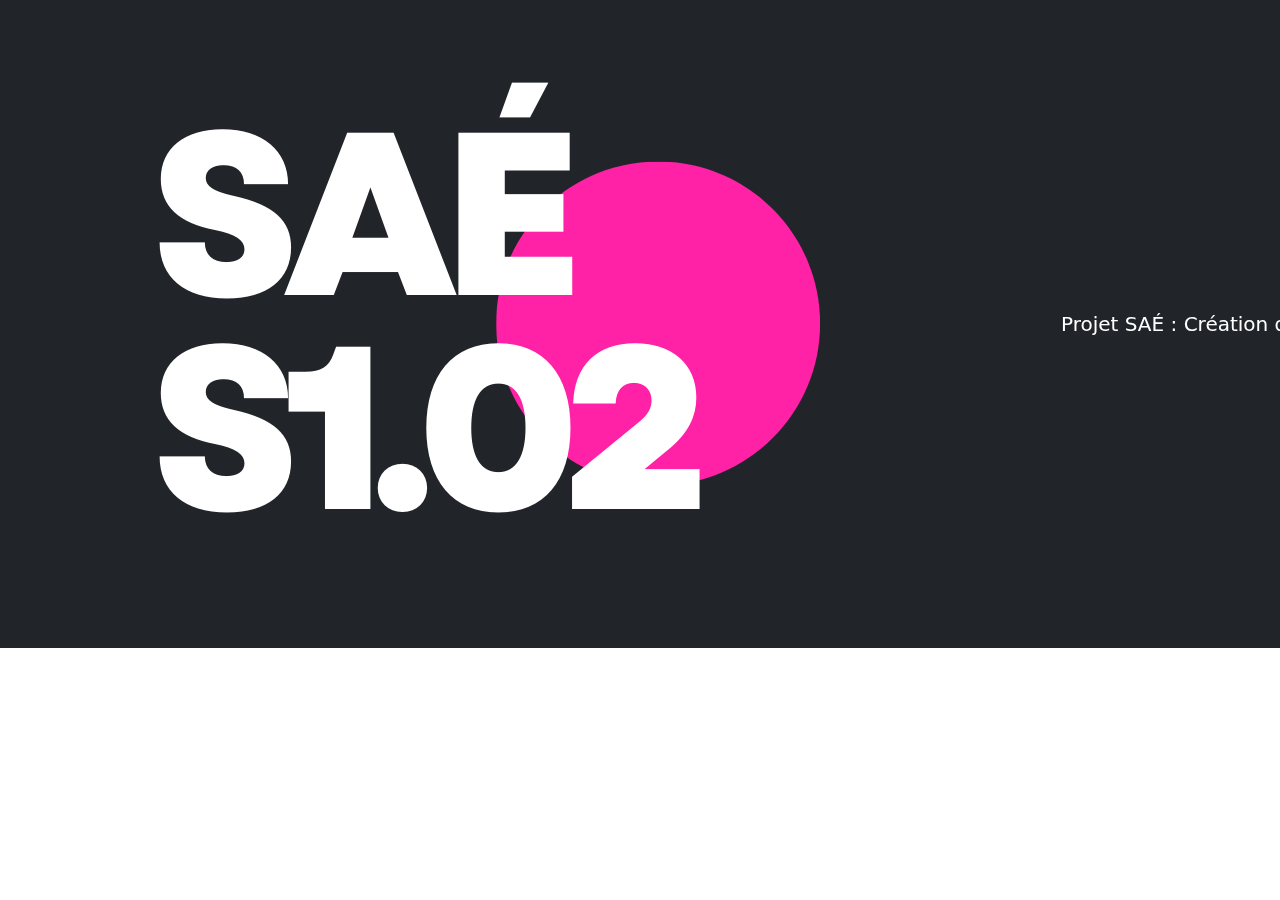
==== index.html @ 542cfc76 "first commit" ====
<!DOCTYPE html>
<html lang="fr">
<head>
  <meta charset="UTF-8">
  <meta name="viewport" content="width=device-width, initial-scale=1.0">
  <title>Projet SAÉ : Création d'une Machine Virtuelle et Serveur Web</title>
  <link href="https://cdn.jsdelivr.net/npm/bootstrap@5.3.0/dist/css/bootstrap.min.css" rel="stylesheet">
  <link rel="stylesheet" href="css/styles.css">
</head>
<body>
  <!-- Bar de navigation -->
  <nav class="navbar navbar-expand-lg navbar-dark bg-dark fixed-top">
    <div class="container">
      <img src="assets/sae_logo.png" alt="Logo principale du site" class="main_logo">
      <a class="navbar-brand" href="#">Projet SAÉ : Création d'une Machine Virtuelle et Serveur Web</a>
      <button class="navbar-toggler" type="button" data-bs-toggle="collapse" data-bs-target="#navbarNav" aria-controls="navbarNav" aria-expanded="false" aria-label="Toggle navigation">
        <span class="navbar-toggler-icon"></span>
      </button>
      <div class="collapse navbar-collapse" id="navbarNav">
        <ul class="navbar-nav">
          <li class="nav-item">
            <a class="nav-link active" aria-current="page" href="#home">Home</a>
          </li>
          <li class="nav-item">
            <a class="nav-link" href="#about">About</a>
          </li>
          <li class="nav-item">
            <a class="nav-link" href="#contact">Contact</a>
          </li>
        </ul>
      </div>
    </div>
  </nav>

  <!-- Main Content -->
  <div class="container" style="margin-top: 80px;">
    <div id="home" class="my-5">
      <h1>Welcome to My Project</h1>
      <p>This is the home section of the page.</p>
    </div>
    <div id="about" class="my-5">
      <h2>About</h2>
      <p>Information about the project goes here.</p>
    </div>
    <div id="contact" class="my-5">
      <h2>Contact</h2>
      <p>Contact details or a form can go here.</p>
    </div>
  </div>

  <!-- Footer -->
  <footer class="bg-dark text-white text-center py-3">
    <p>© 2025 My Project. All rights reserved.</p>
  </footer>

  <!-- Javascript Bootstrap -->
  <script src="https://cdn.jsdelivr.net/npm/bootstrap@5.3.0/dist/js/bootstrap.bundle.min.js"></script>
</body>
</html>
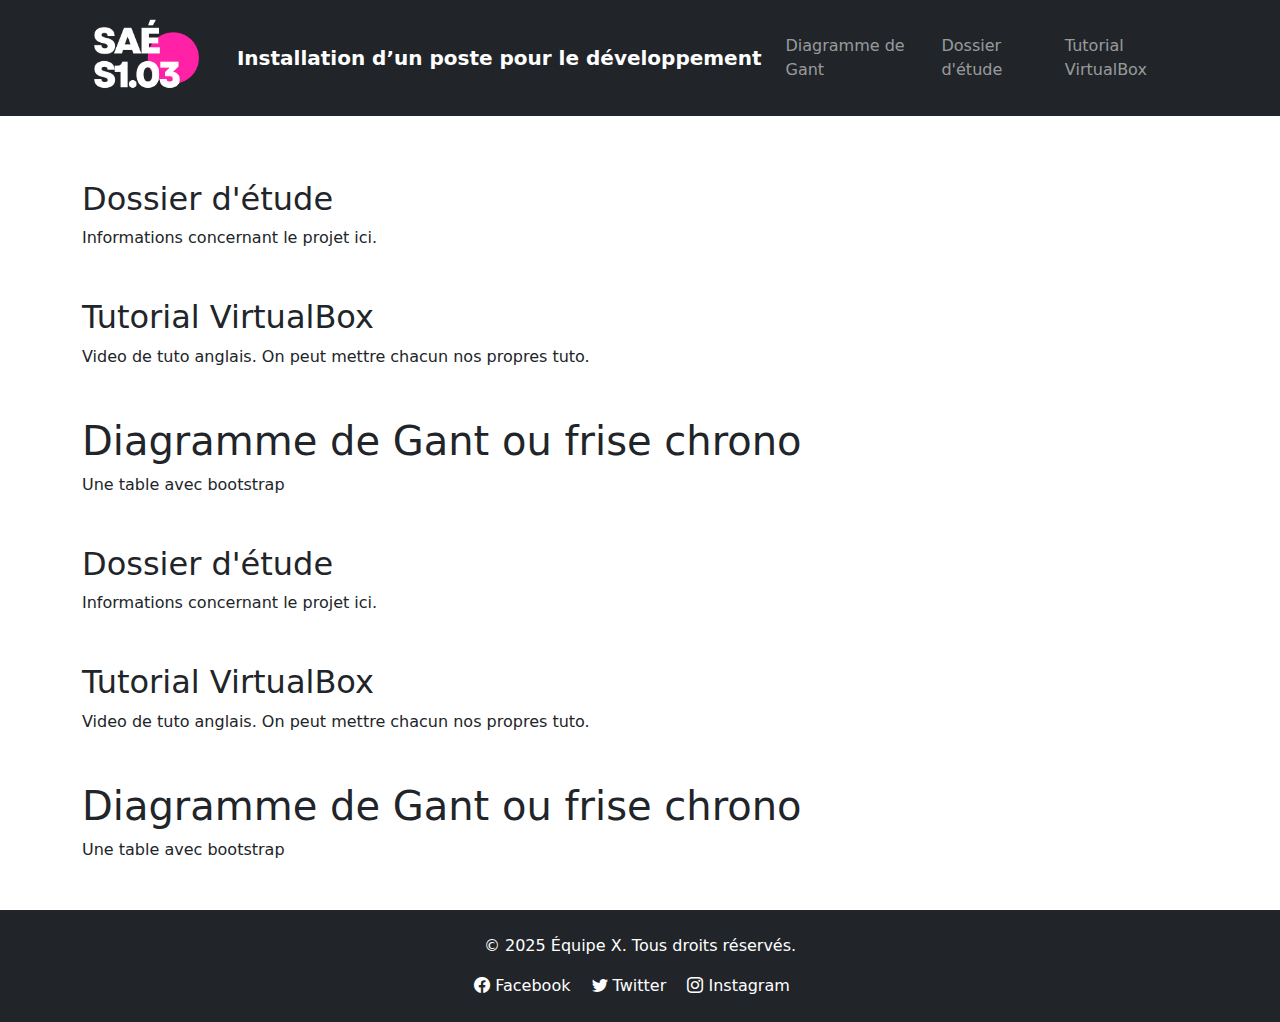
==== commit c49c2fb3: "Added a navbar and footer" ====
--- a/index.html
+++ b/index.html
@@ -5,55 +5,79 @@
   <meta name="viewport" content="width=device-width, initial-scale=1.0">
   <title>Projet SAÉ : Création d'une Machine Virtuelle et Serveur Web</title>
   <link href="https://cdn.jsdelivr.net/npm/bootstrap@5.3.0/dist/css/bootstrap.min.css" rel="stylesheet">
-  <link rel="stylesheet" href="css/styles.css">
+  <link href="https://cdn.jsdelivr.net/npm/bootstrap-icons/font/bootstrap-icons.css" rel="stylesheet">
+  <link rel="stylesheet" href="css/style.css">
 </head>
 <body>
-  <!-- Bar de navigation -->
-  <nav class="navbar navbar-expand-lg navbar-dark bg-dark fixed-top">
+  <nav class="navbar navbar-expand-md navbar-dark bg-dark fixed-top">
     <div class="container">
-      <img src="assets/sae_logo.png" alt="Logo principale du site" class="main_logo">
-      <a class="navbar-brand" href="#">Projet SAÉ : Création d'une Machine Virtuelle et Serveur Web</a>
-      <button class="navbar-toggler" type="button" data-bs-toggle="collapse" data-bs-target="#navbarNav" aria-controls="navbarNav" aria-expanded="false" aria-label="Toggle navigation">
+      <img src="assets/sae_logo.png" alt="Logo principal du site" class="main_logo">
+      <button class="navbar-toggler ms-auto d-lg-none" type="button" data-bs-toggle="collapse" data-bs-target="#navbarNav" aria-controls="navbarNav" aria-expanded="false" aria-label="Toggle navigation">
         <span class="navbar-toggler-icon"></span>
       </button>
+      <a class="navbar-brand" href="#">
+        <b>Installation d’un poste pour le développement</b>
+      </a>
       <div class="collapse navbar-collapse" id="navbarNav">
-        <ul class="navbar-nav">
+        <ul class="navbar-nav ms-auto">
           <li class="nav-item">
-            <a class="nav-link active" aria-current="page" href="#home">Home</a>
+            <a class="nav-link" aria-current="page" href="#diagramme-de-gant">Diagramme de Gant</a>
           </li>
           <li class="nav-item">
-            <a class="nav-link" href="#about">About</a>
+            <a class="nav-link" href="#dossier-d-etudes">Dossier d'étude</a>
           </li>
           <li class="nav-item">
-            <a class="nav-link" href="#contact">Contact</a>
+            <a class="nav-link" href="#tuto-virtual-box">Tutorial VirtualBox</a>
           </li>
         </ul>
       </div>
     </div>
   </nav>
 
-  <!-- Main Content -->
-  <div class="container" style="margin-top: 80px;">
-    <div id="home" class="my-5">
-      <h1>Welcome to My Project</h1>
-      <p>This is the home section of the page.</p>
+  <div class="container fluid" style="margin-top: 180px;">
+
+    <div id="dossier-d-etudes" class="my-5">
+      <h2>Dossier d'étude</h2>
+      <p>Informations concernant le projet ici.</p>
     </div>
-    <div id="about" class="my-5">
-      <h2>About</h2>
-      <p>Information about the project goes here.</p>
+    <div id="tuto-virtual-box" class="my-5">
+      <h2>Tutorial VirtualBox</h2>
+      <p>Video de tuto anglais. On peut mettre chacun nos propres tuto.</p>
     </div>
-    <div id="contact" class="my-5">
-      <h2>Contact</h2>
-      <p>Contact details or a form can go here.</p>
+    
+    <div id="diagramme-de-gant" class="my-5">
+      <h1>Diagramme de Gant ou frise chrono</h1>
+      <p>Une table avec bootstrap</p>
+    </div>
+    
+    <div id="dossier-d-etudes" class="my-5">
+      <h2>Dossier d'étude</h2>
+      <p>Informations concernant le projet ici.</p>
+    </div>
+    <div id="tuto-virtual-box" class="my-5">
+      <h2>Tutorial VirtualBox</h2>
+      <p>Video de tuto anglais. On peut mettre chacun nos propres tuto.</p>
+    </div>
+    
+    <div id="diagramme-de-gant" class="my-5">
+      <h1>Diagramme de Gant ou frise chrono</h1>
+      <p>Une table avec bootstrap</p>
     </div>
   </div>
 
-  <!-- Footer -->
-  <footer class="bg-dark text-white text-center py-3">
-    <p>© 2025 My Project. All rights reserved.</p>
+  
+
+  <footer class="bg-dark text-white py-4">
+    <div class="container text-center">
+      <p class="mb-10">&copy; 2025 Équipe X. Tous droits réservés.</p>
+      <div>
+        <a href="#" class="text-white me-3 text-decoration-none"><i class="bi bi-facebook"></i> Facebook</a>
+        <a href="#" class="text-white me-3 text-decoration-none"><i class="bi bi-twitter"></i> Twitter</a>
+        <a href="#" class="text-white me-3 text-decoration-none"><i class="bi bi-instagram"></i> Instagram</a>
+      </div>
+    </div>
   </footer>
 
-  <!-- Javascript Bootstrap -->
   <script src="https://cdn.jsdelivr.net/npm/bootstrap@5.3.0/dist/js/bootstrap.bundle.min.js"></script>
 </body>
 </html>
--- a/css/style.css
+++ b/css/style.css
@@ -0,0 +1,36 @@
+.main_logo {
+    height: 100px ;
+    width: auto;
+}
+
+#nav {
+    width: 200px;
+
+}
+
+
+
+
+
+
+
+@media (max-width: 992px) and (min-width: 768px) {
+    .navbar-brand {
+      font-size: 1.8vw;
+    }
+
+    .nav-item {
+        font-size: 1.8vw;
+    }
+}
+
+
+@media (max-width: 767px) {
+    .navbar-brand {
+      font-size: 3.7vw; 
+    }
+}
+
+
+
+
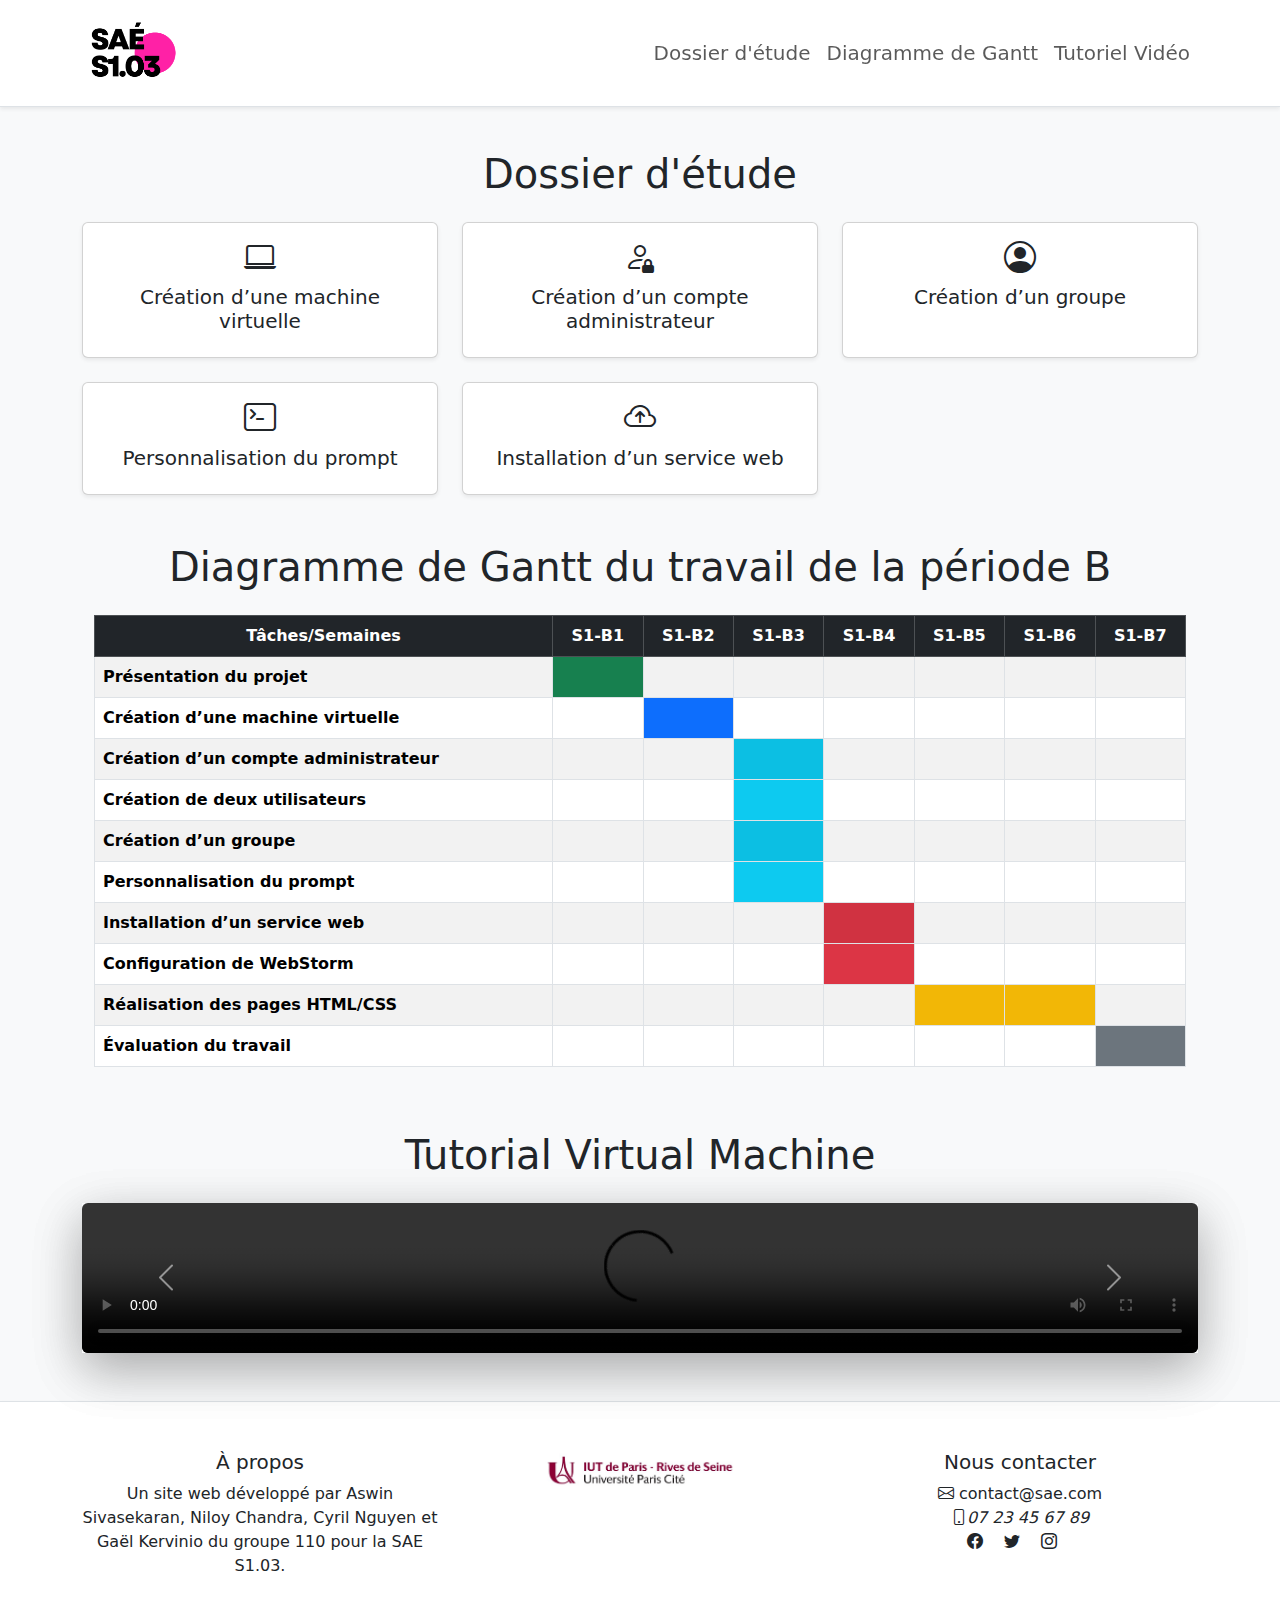
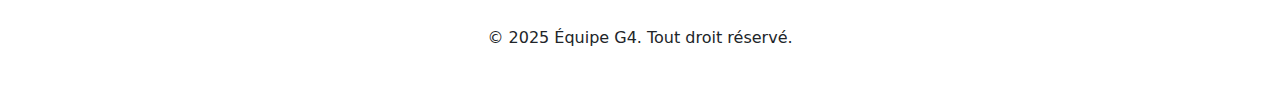
==== commit 0170299e: "Updates" ====
--- a/index.html
+++ b/index.html
@@ -4,80 +4,324 @@
   <meta charset="UTF-8">
   <meta name="viewport" content="width=device-width, initial-scale=1.0">
   <title>Projet SAÉ : Création d'une Machine Virtuelle et Serveur Web</title>
+  <link rel="stylesheet" href="css/style.css">
   <link href="https://cdn.jsdelivr.net/npm/bootstrap@5.3.0/dist/css/bootstrap.min.css" rel="stylesheet">
   <link href="https://cdn.jsdelivr.net/npm/bootstrap-icons/font/bootstrap-icons.css" rel="stylesheet">
-  <link rel="stylesheet" href="css/style.css">
 </head>
-<body>
-  <nav class="navbar navbar-expand-md navbar-dark bg-dark fixed-top">
+
+<body class="bg-light text-dark">
+  <nav class="navbar navbar-expand-md navbar-light fixed-top bg-white border-bottom shadow-sm fs-5">
     <div class="container">
-      <img src="assets/sae_logo.png" alt="Logo principal du site" class="main_logo">
-      <button class="navbar-toggler ms-auto d-lg-none" type="button" data-bs-toggle="collapse" data-bs-target="#navbarNav" aria-controls="navbarNav" aria-expanded="false" aria-label="Toggle navigation">
+
+      <a class="navbar-brand" href="#">
+        <img src="assets\sae_logo.png" alt="Logo principal du site" class="img-fluid" id="sae_logo">
+      </a>
+
+      <button class="navbar-toggler" type="button" data-bs-toggle="collapse" data-bs-target="#navbarNav" aria-controls="navbarNav" aria-label="Toggle navigation">
         <span class="navbar-toggler-icon"></span>
       </button>
-      <a class="navbar-brand" href="#">
-        <b>Installation d’un poste pour le développement</b>
-      </a>
-      <div class="collapse navbar-collapse" id="navbarNav">
-        <ul class="navbar-nav ms-auto">
-          <li class="nav-item">
-            <a class="nav-link" aria-current="page" href="#diagramme-de-gant">Diagramme de Gant</a>
-          </li>
+
+      <div class="collapse navbar-collapse justify-content-end" id="navbarNav">
+        <ul class="navbar-nav">
           <li class="nav-item">
             <a class="nav-link" href="#dossier-d-etudes">Dossier d'étude</a>
           </li>
           <li class="nav-item">
-            <a class="nav-link" href="#tuto-virtual-box">Tutorial VirtualBox</a>
+            <a class="nav-link" href="#diagramme-de-gant">Diagramme de Gantt</a>
+          </li>
+          <li class="nav-item">
+            <a class="nav-link" href="#tuto-virtual-box">Tutoriel Vidéo</a>
           </li>
         </ul>
       </div>
     </div>
   </nav>
 
-  <div class="container fluid" style="margin-top: 180px;">
-
-    <div id="dossier-d-etudes" class="my-5">
-      <h2>Dossier d'étude</h2>
-      <p>Informations concernant le projet ici.</p>
-    </div>
+  <div class="container" id="dossier-d-etudes">
+    <div class="my-5">
+      <h1 class="text-center mb-4">Dossier d'étude</h1>
+      <div class="row row-cols-2 row-cols-md-3 row-cols-lg-3 g-4"> 
+    
+  
+        <div class="col">
+          <div class="card shadow-sm h-100">
+            <div class="card-body">
+              <h5 class="card-title text-center">
+                <a href="/dossier-etude.html#creation_vm" class="text-decoration-none text-dark">
+                  <i class="bi bi-laptop d-block mb-2 icon-size"></i>
+                  Création d’une machine virtuelle
+                </a>
+              </h5>
+            </div>
+          </div>
+        </div>
+    
+        <div class="col">
+          <div class="card shadow-sm h-100">
+            <div class="card-body">
+              <h5 class="card-title text-center">
+                <a href="/dossier-etude.html#creation-su" class="text-decoration-none text-dark">
+                  <i class="bi bi-person-lock d-block mb-2 icon-size"></i>
+                  Création d’un compte administrateur
+                </a>
+              </h5>
+            </div>
+          </div>
+        </div>
+    
+
+  
+        <div class="col">
+          <div class="card shadow-sm h-100">
+            <div class="card-body">
+              <h5 class="card-title text-center">
+                <a href="/dossier-etude.html#group-creation" class="text-decoration-none text-dark">
+                  <i class="bi bi-person-circle d-block mb-2 icon-size"></i>
+                  Création d’un groupe
+                </a>
+              </h5>
+            </div>
+          </div>
+        </div>
+    
+        <div class="col">
+          <div class="card shadow-sm h-100">
+            <div class="card-body">
+              <h5 class="card-title text-center">
+                <a href="/dossier-etude.html#prompt-custom" class="text-decoration-none text-dark">
+                  <i class="bi bi-terminal d-block mb-2 icon-size"></i>
+                  Personnalisation du prompt
+                </a>
+              </h5>
+            </div>
+          </div>
+        </div>
+    
+        <div class="col">
+          <div class="card shadow-sm h-100">
+            <div class="card-body">
+              <h5 class="card-title text-center">
+                <a href="/dossier-etude.html#web-service" class="text-decoration-none text-dark">
+                  <i class="bi bi-cloud-arrow-up d-block mb-2 icon-size"></i>
+                  Installation d’un service web
+                </a>
+              </h5>
+            </div>
+          </div>
+        </div>
+    
+      </div>
+    </div>
+
+
+    <div id="diagramme-de-gant" class="my-5">
+      <div class="container my-5">
+        <h1 class="text-center mb-4">Diagramme de Gantt du travail de la période B</h1>
+      
+        <div class="table-responsive">
+          <table class="table table-bordered table-striped">
+            <thead class="table-dark">
+              <tr>
+                <th scope="col" class="text-center" >Tâches/Semaines</th>
+                <th scope="col" class="text-center" >S1-B1</th>
+                <th scope="col" class="text-center" >S1-B2</th>
+                <th scope="col" class="text-center" >S1-B3</th>
+                <th scope="col" class="text-center" >S1-B4</th>
+                <th scope="col" class="text-center" >S1-B5</th>
+                <th scope="col" class="text-center" >S1-B6</th>
+                <th scope="col" class="text-center" >S1-B7</th>
+              </tr>
+            </thead>
+            <tbody>
+              <tr class="align-middle">
+                <td class="text-start"><strong>Présentation du projet</strong></td>
+                <td class="bg-success"></td>
+                <td></td>
+                <td></td>
+                <td></td>
+                <td></td>
+                <td></td>
+                <td></td>
+              </tr>
+      
+              <tr class="align-middle">
+                <td class="text-start"><strong>Création d’une machine virtuelle</strong></td>
+                <td></td>
+                <td class="bg-primary"></td>
+                <td></td>
+                <td></td>
+                <td></td>
+                <td></td>
+                <td></td>
+              </tr>
+      
+              <tr class="align-middle">
+                <td class="text-start"><strong>Création d’un compte administrateur</strong></td>
+                <td></td>
+                <td></td>
+                <td class="bg-info"></td>
+                <td></td>
+                <td></td>
+                <td></td>
+                <td></td>
+              </tr>
+      
+              <tr class="align-middle">
+                <td class="text-start"><strong>Création de deux utilisateurs</strong></td>
+                <td></td>
+                <td></td>
+                <td class="bg-info"></td>
+                <td></td>
+                <td></td>
+                <td></td>
+                <td></td>
+              </tr>
+      
+              <tr class="align-middle">
+                <td class="text-start"><strong>Création d’un groupe</strong></td>
+                <td></td>
+                <td></td>
+                <td class="bg-info"></td>
+                <td></td>
+                <td></td>
+                <td></td>
+                <td></td>
+              </tr>
+      
+              <tr class="align-middle">
+                <td class="text-start"><strong>Personnalisation du prompt</strong></td>
+                <td></td>
+                <td></td>
+                <td class="bg-info"></td>
+                <td></td>
+                <td></td>
+                <td></td>
+                <td></td>
+              </tr>
+      
+              <tr class="align-middle">
+                <td class="text-start"><strong>Installation d’un service web</strong></td>
+                <td></td>
+                <td></td>
+                <td></td>
+                <td class="bg-danger"></td>
+                <td></td>
+                <td></td>
+                <td></td>
+              </tr>
+      
+              <tr class="align-middle">
+                <td class="text-start"><strong>Configuration de WebStorm</strong></td>
+                <td></td>
+                <td></td>
+                <td></td>
+                <td class="bg-danger"></td>
+                <td></td>
+                <td></td>
+                <td></td>
+              </tr>
+      
+              <tr class="align-middle">
+                <td class="text-start"><strong>Réalisation des pages HTML/CSS</strong></td>
+                <td></td>
+                <td></td>
+                <td></td>
+                <td></td>
+                <td class="bg-warning"></td>
+                <td class="bg-warning"></td>
+                <td></td>
+              </tr>
+      
+              <tr class="align-middle">
+                <td class="text-start"><strong>Évaluation du travail</strong></td>
+                <td></td>
+                <td></td>
+                <td></td>
+                <td></td>
+                <td></td>
+                <td></td>
+                <td class="bg-secondary"></td>
+              </tr>
+      
+            </tbody>
+          </table>
+        </div>
+      
+      </div>
+    </div>
+
     <div id="tuto-virtual-box" class="my-5">
-      <h2>Tutorial VirtualBox</h2>
-      <p>Video de tuto anglais. On peut mettre chacun nos propres tuto.</p>
-    </div>
-    
-    <div id="diagramme-de-gant" class="my-5">
-      <h1>Diagramme de Gant ou frise chrono</h1>
-      <p>Une table avec bootstrap</p>
-    </div>
-    
-    <div id="dossier-d-etudes" class="my-5">
-      <h2>Dossier d'étude</h2>
-      <p>Informations concernant le projet ici.</p>
-    </div>
-    <div id="tuto-virtual-box" class="my-5">
-      <h2>Tutorial VirtualBox</h2>
-      <p>Video de tuto anglais. On peut mettre chacun nos propres tuto.</p>
-    </div>
-    
-    <div id="diagramme-de-gant" class="my-5">
-      <h1>Diagramme de Gant ou frise chrono</h1>
-      <p>Une table avec bootstrap</p>
-    </div>
+      <h1 class="text-center mb-4">Tutorial Virtual Machine</h1>
+    
+      <div id="carouselExample1" class="carousel slide shadow-lg">
+        <div class="carousel-inner shadow-lg">
+          <div class="carousel-item active">
+            <video class="d-block w-100 rounded" controls>
+              <source src="assets\videos\SAE-S103-SIVASEKARAN.mp4" type="video/mp4">
+              Votre navigateur n'est pas compatible avec cette vidéo.
+            </video>
+          </div>
+          <div class="carousel-item">
+            <video class="d-block w-100 rounded" controls>
+              <source src="assets\videos\SAE-S103-CHANDRA.mp4" type="video/mp4">
+              Votre navigateur n'est pas compatible avec cette vidéo.
+            </video>
+          </div>
+        </div>
+        <button class="carousel-control-prev" type="button" data-bs-target="#carouselExample1" data-bs-slide="prev">
+          <span class="carousel-control-prev-icon" aria-hidden="true"></span>
+          <span class="visually-hidden">precédent</span>
+        </button>
+        <button class="carousel-control-next" type="button" data-bs-target="#carouselExample1" data-bs-slide="next">
+          <span class="carousel-control-next-icon" aria-hidden="true"></span>
+          <span class="visually-hidden">suivant</span>
+        </button>
+      </div>
+    </div>
+    
+
   </div>
 
-  
-
-  <footer class="bg-dark text-white py-4">
+
+
+
+  
+  <footer class="bg-white text-dark py-5 border-top shadow-sm">
     <div class="container text-center">
-      <p class="mb-10">&copy; 2025 Équipe X. Tous droits réservés.</p>
-      <div>
-        <a href="#" class="text-white me-3 text-decoration-none"><i class="bi bi-facebook"></i> Facebook</a>
-        <a href="#" class="text-white me-3 text-decoration-none"><i class="bi bi-twitter"></i> Twitter</a>
-        <a href="#" class="text-white me-3 text-decoration-none"><i class="bi bi-instagram"></i> Instagram</a>
+      <div class="row">
+        <div class="col-12 col-md-4 mb-3">
+          <h5>À propos</h5>
+          <p>Un site web développé par Aswin Sivasekaran, Niloy Chandra, Cyril Nguyen et Gaël Kervinio du groupe 110 pour la SAE S1.03.</p>
+        </div>
+  
+        <div class="col-12 col-md-8">
+          <div class="row">
+            <div class="col-6 mb-3">
+              <img src="assets\logoIUT.png" alt="Logo SAE" class="img-fluid mx-auto d-block" style="max-width: 200px; height: auto;">
+            </div>
+  
+            <div class="col-6 mb-3">
+              <h5>Nous contacter</h5>
+              <i class="bi bi-envelope"></i> <a href="mailto:contact@sae-project.com" class="text-dark text-decoration-none">contact@sae.com</a><br>
+              <i class="bi bi-phone">07 23 45 67 89</i>
+              <div>
+                <a href="https://www.facebook.com/sae" class="text-dark me-3 text-decoration-none" target="_blank"><i class="bi bi-facebook"></i></a>
+                <a href="https://www.x.com/sae" class="text-dark me-3 text-decoration-none" target="_blank"><i class="bi bi-twitter"></i></a>
+                <a href="https://www.instagram.com/sae" class="text-dark me-3 text-decoration-none" target="_blank"><i class="bi bi-instagram"></i></a>
+              </div>
+            </div>
+          </div>
+        </div>
+      </div>
+      <div class="text-center mt-3">
+        <p class="mb-0">&copy; 2025 Équipe G4. Tout droit réservé.</p>
       </div>
     </div>
   </footer>
-
-  <script src="https://cdn.jsdelivr.net/npm/bootstrap@5.3.0/dist/js/bootstrap.bundle.min.js"></script>
+  
+  
+  
+
+    <script src="https://cdn.jsdelivr.net/npm/bootstrap@5.3.0/dist/js/bootstrap.bundle.min.js"></script>
 </body>
-</html>
+</html>--- a/css/style.css
+++ b/css/style.css
@@ -1,36 +1,29 @@
-.main_logo {
-    height: 100px ;
-    width: auto;
+html {
+  scroll-padding-top: 150px;
 }
 
-#nav {
-    width: 200px;
+#sae_logo {
+  height: 80px;
+  width: auto;
+}
 
+#dossier-d-etudes, main {
+  margin-top: 150px;
 }
 
 
-
-
-
-
-
-@media (max-width: 992px) and (min-width: 768px) {
-    .navbar-brand {
-      font-size: 1.8vw;
-    }
-
-    .nav-item {
-        font-size: 1.8vw;
-    }
+.icon-size {
+  font-size: 2rem;
 }
 
-
-@media (max-width: 767px) {
-    .navbar-brand {
-      font-size: 3.7vw; 
-    }
+.card-body .mb-2 {
+  margin-bottom: 0.5rem;
 }
 
+#carouselExample1 .carousel-control-prev,
+#carouselExample1 .carousel-control-next {
+  position: absolute;
+  top: 50%; 
+  transform: translateY(-50%);
+}
 
-
-
